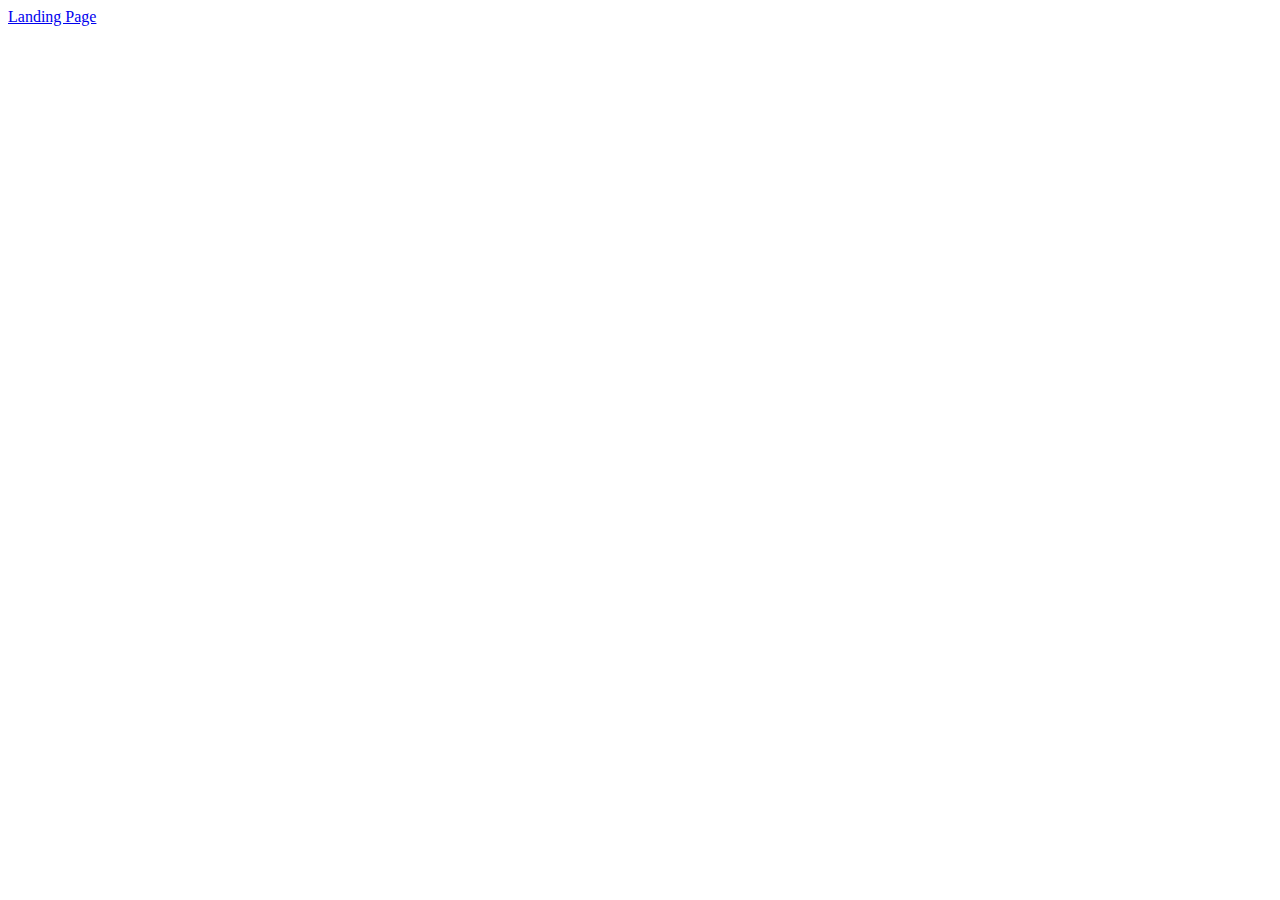
==== index.html @ fd6c3654 "push" ====
<!DOCTYPE html>
<html lang="en">
<head>
    <meta charset="UTF-8">
    <meta name="viewport" content="width=device-width, initial-scale=1.0">
    <title>Document</title>
</head>
<body>
    <a href="mars/index.html">Landing Page</a>
</body>
</html>
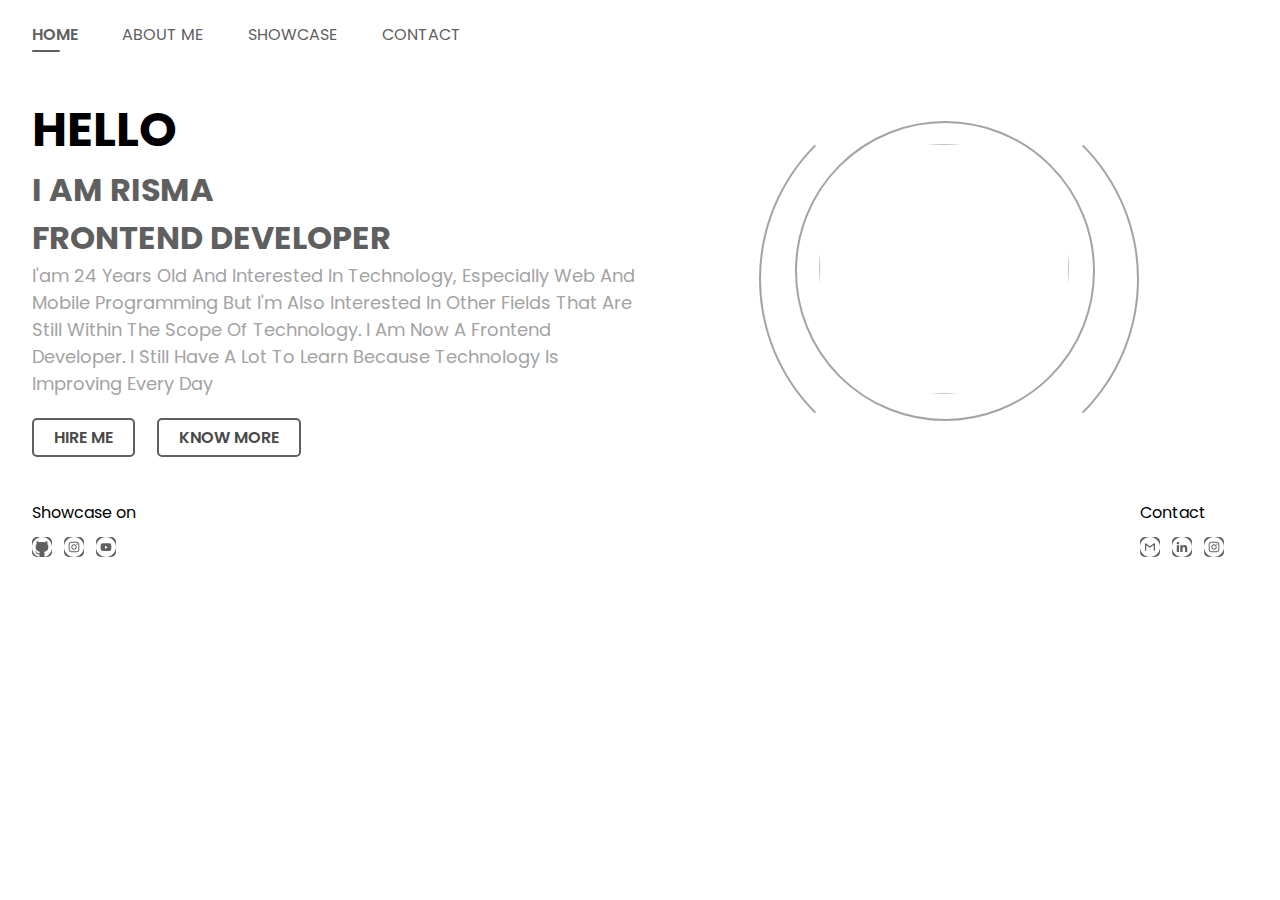
==== commit 8bebf2ea: "submit" ====
--- a/index.html
+++ b/index.html
@@ -4,8 +4,64 @@
     <meta charset="UTF-8">
     <meta name="viewport" content="width=device-width, initial-scale=1.0">
     <title>Document</title>
+    <link rel="stylesheet" href="./src/assets/css/main.css">
+    <script
+  src="https://code.jquery.com/jquery-3.5.1.min.js"
+  integrity="sha256-9/aliU8dGd2tb6OSsuzixeV4y/faTqgFtohetphbbj0="
+  crossorigin="anonymous"></script>
 </head>
 <body>
-    <a href="mars/index.html">Landing Page</a>
+    <!-- <a href="mars/index.html">Landing Page</a> -->
+
+    <div class="container">
+        <div class="header-nav">
+            <ul class="item">
+                <li class="items active"><a href="">Home</a></li>
+                <li class="items"><a href="">About Me</a></li>
+                <li class="items"><a href="">Showcase</a></li>
+                <li class="items"><a href="">Contact</a></li>
+            </ul>
+        </div>
+        <div class="header-about">
+            <div class="header-about-title">
+                <h1 class="text">Hello</h1>
+                <div class="text-title">
+                    <h2 class="name">i am Risma</h2>
+                    <h3 class="dev">Frontend Developer</h3>
+                    <p class="text">I'am 24 years old and interested in technology, especially Web and Mobile programming but I'm also interested in other fields that are still within the scope of technology. I am now a frontend developer. I still have a lot to learn because technology is improving every day</p>
+                    <div class="button">
+                        <a href="" class="button-line">Hire Me</a>
+                        <a href="" class="button-line">Know More</a>
+                    </div>
+                </div>
+            </div>
+            <div class="header-about-img">
+                <div class="line line-1"></div>
+                <div class="line line-2"></div>
+                <div class="image">
+                    <img src="assets/img/img-header.jpg" alt="" class="images">
+                </div>
+            </div>
+        </div>
+        <div class="header-foot">
+            <div class="showcase">
+                <p class="text">Showcase on</p>
+                <div class="icon">
+                    <a href="https://github.com/rrisma"><img src="./assets/img/icon-github.svg" alt="" class="images"></a>
+                    <a href="https://www.instagram.com/buildwebsite8/"><img src="./assets/img/icon-instagram.svg" alt="" class="images"></a>
+                    <a href="https://www.youtube.com/channel/UCx8yMjsNjMprK6fv9rND0DA"><img src="./assets/img/icon-yt.svg" alt="" class="images"></a>
+                </div>
+            </div>
+            <div class="contact">
+                <p class="text">Contact</p>
+                <div class="icon">
+                    <a href="mailto:rismayulia022@gmail.com"><img src="./assets/img/icon-gmail.svg" alt="" class="images"></a>
+                    <a href="https://www.linkedin.com/in/hasanah-rismayulia-13870215b/"><img src="./assets/img/icon-linkedin.svg" alt="" class="images"></a>
+                    <a href="https://www.instagram.com/jruby_r/"><img src="./assets/img/icon-instagram.svg" alt="" class="images"></a>
+                </div>
+            </div>
+        </div>
+    </div>
+    <script src="./assets/js/main.js"></script>
 </body>
 </html>--- a/src/assets/css/main.css
+++ b/src/assets/css/main.css
@@ -0,0 +1,191 @@
+@import url("https://fonts.googleapis.com/css2?family=Alegreya+Sans&family=Concert+One&family=Poppins");
+* {
+  padding: 0;
+  margin: 0;
+  box-sizing: border-box;
+  font-family: Poppins;
+}
+
+.container {
+  padding: 22px 32px;
+}
+
+.container .header-nav {
+  margin-bottom: 64px;
+}
+
+.container .header-nav .item {
+  display: flex;
+  margin: -22px;
+  text-transform: uppercase;
+}
+
+.container .header-nav .item .items {
+  padding: 22px;
+  padding-bottom: 5px;
+  list-style: none;
+}
+
+.container .header-nav .item .items a {
+  text-decoration: none;
+  color: #5f5f5f;
+}
+
+.container .header-nav .item .items.active {
+  position: relative;
+  font-weight: 600;
+}
+
+.container .header-nav .item .items.active::after {
+  content: '';
+  position: absolute;
+  bottom: 0;
+  border-bottom: 2px solid #5f5f5f;
+  width: 28px;
+  left: 22px;
+  border-radius: 10px;
+  animation: borderline .2s linear;
+}
+
+@keyframes borderline {
+  0% {
+    width: 0;
+  }
+  100% {
+    width: 28px;
+  }
+}
+
+.container .header-about {
+  display: flex;
+  align-items: center;
+  justify-content: space-between;
+}
+
+.container .header-about-title {
+  width: 50%;
+}
+
+.container .header-about-title .text {
+  text-transform: uppercase;
+  font-size: 48px;
+}
+
+.container .header-about-title .text-title .name {
+  font-size: 32px;
+  text-transform: uppercase;
+  color: #5f5f5f;
+}
+
+.container .header-about-title .text-title .dev {
+  font-size: 32px;
+  text-transform: uppercase;
+  color: #5f5f5f;
+}
+
+.container .header-about-title .text-title .text {
+  color: #a3a3a3;
+  font-size: 18px;
+  text-transform: capitalize;
+}
+
+.container .header-about-title .button {
+  margin-top: 28px;
+}
+
+.container .header-about-title .button-line {
+  margin: 0 18px 0 0;
+  border: 2px solid #5f5f5f;
+  padding: 6px 20px;
+  border-radius: 5px;
+  text-decoration: none;
+  color: #484848;
+  text-transform: uppercase;
+  font-weight: 600;
+}
+
+.container .header-about-img {
+  width: 50%;
+  text-align: center;
+  position: relative;
+}
+
+.container .header-about-img .line {
+  border-radius: 50%;
+}
+
+.container .header-about-img .line.line-1 {
+  width: 300px;
+  height: 300px;
+  border: 2px solid #a3a3a3;
+  position: absolute;
+  top: -23px;
+  left: 25.5%;
+}
+
+.container .header-about-img .line.line-2 {
+  border: 2px solid #a3a3a3;
+  width: 380px;
+  height: 380px;
+  position: absolute;
+  top: -55px;
+  left: 19.5%;
+  border-top-color: transparent;
+  border-bottom-color: transparent;
+  animation: rotate 2s ease-in-out alternate;
+}
+
+@keyframes rotate {
+  0% {
+    transform: rotate(0);
+  }
+  100% {
+    transform: rotate(360deg);
+  }
+}
+
+.container .header-about-img img {
+  max-width: 100%;
+}
+
+.container .header-about-img .images {
+  animation: rotates ease 5s;
+  height: 250px;
+  width: 250px;
+  border-radius: 50%;
+  object-fit: cover;
+}
+
+@keyframes rotates {
+  0% {
+    opacity: 0;
+  }
+  100% {
+    opacity: 1;
+  }
+}
+
+.container .header-foot {
+  margin-top: 50px;
+  display: flex;
+  justify-content: space-between;
+}
+
+.container .header-foot .showcase {
+  width: 50%;
+}
+
+.container .header-foot .icon {
+  display: flex;
+  padding: 6px 12px 0 0;
+}
+
+.container .header-foot .icon .images {
+  width: 20%;
+  margin: 6px 12px 0 0;
+  background-color: #5f5f5f;
+  border-radius: 5px;
+  width: 20px;
+  height: 20px;
+}
+/*# sourceMappingURL=main.css.map */